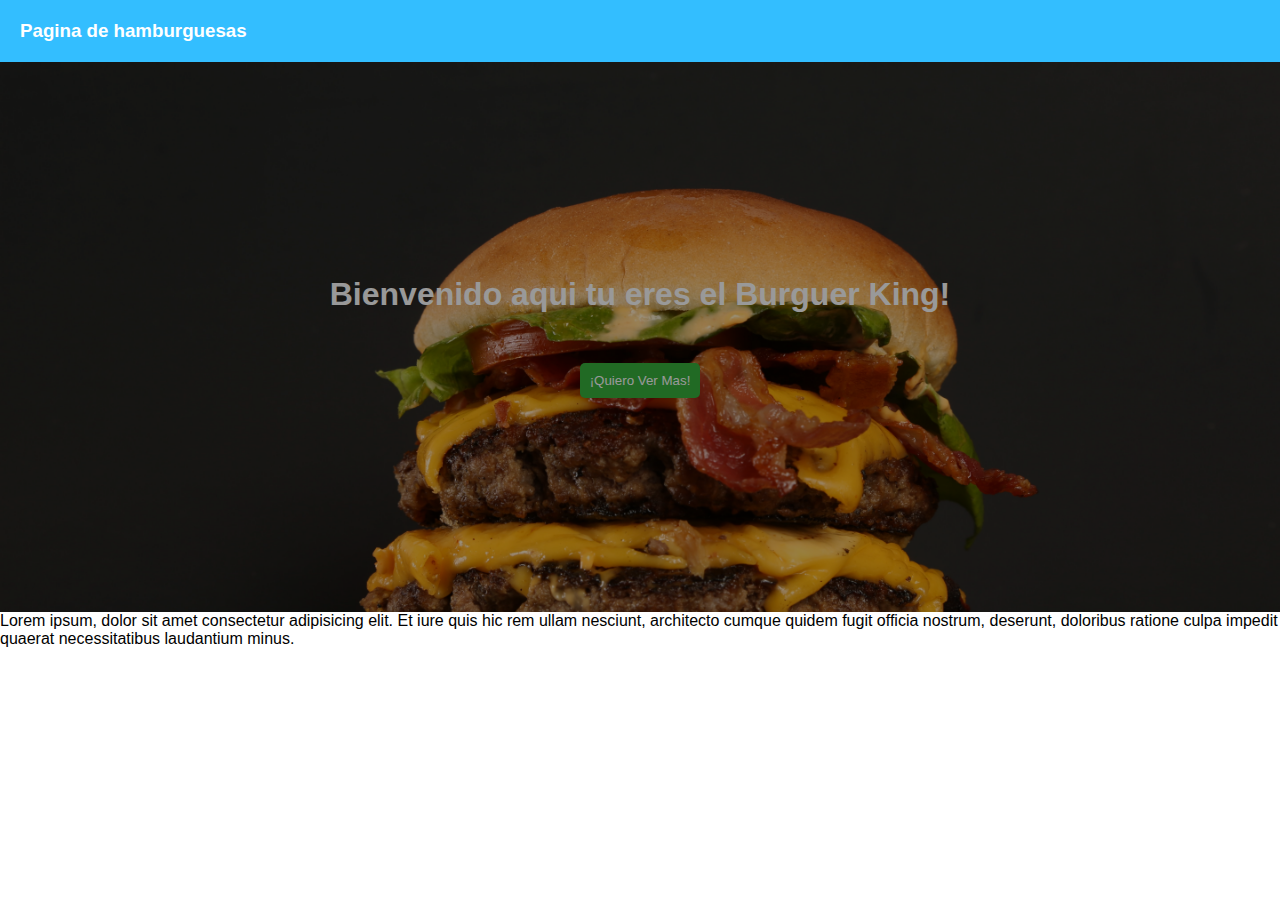
==== clase2HTML/index.html @ b6f59ca4 "[add]Asicion de la clase 2 de HTML" ====
<!DOCTYPE html>
<html lang="es">
  <head>
    <meta charset="UTF-8" />
    <meta http-equiv="X-UA-Compatible" content="IE=edge" />
    <meta name="viewport" content="width=device-width, initial-scale=1.0" />
    <title>Clase CSS</title>

    <!-- Estilos CSS -->
    <link rel="stylesheet" href="./styles/styles.css" />
  </head>
  <body>
    <!-- navBar -->
    <nav>
      <h3>Pagina de hamburguesas</h3>
    </nav>

    <!-- Header de la pagina -->
    <div class="overlay-div">
      <header class="header-container bg-header">
        <h1>Bienvenido aqui tu eres el Burguer King!</h1>
        <button class="btn-header-style">¡Quiero Ver Mas!</button>
      </header>
    </div>

    <!-- seccion informativa de la pagina -->
    <section>
      <p>
        Lorem ipsum, dolor sit amet consectetur adipisicing elit. Et iure quis
        hic rem ullam nesciunt, architecto cumque quidem fugit officia nostrum,
        deserunt, doloribus ratione culpa impedit quaerat necessitatibus
        laudantium minus.
      </p>
    </section>
  </body>
</html>
---- clase2HTML/styles/styles.css ----
/*

estructura basica de los estilos de CSS

clase/etiqueta {
    estilo_a_aplicar: propiedad_del_estilo;
}

*/

/* Estilos generales */

* {
  font-family: Arial, Helvetica, sans-serif;
  margin: 0;
  padding: 0;
}

/* NavBar Styles */
nav {
    background-color: #33beff;
    padding: 20px;
    color: #fff;
}

/* Button header styles */
.btn-header-style {
    color: #fff;
    background-color: #37b13d;
    padding: 10px;
    border: 0;
    border-radius: 5px;
    margin-top: 50px;/* espaciado arriba
    margin-bottom: ; espaciado abajo
    margin-left: ; espaciado izquierda
    margin-right: ; espaciado derecha*/ 
}

/* header container styles */
.overlay-div {
    background-color: black;
}

.header-container {
    display: flex;
    height: 550px;
    justify-content: center;
    align-items: center;
    flex-direction: column;
    color: white;
}

.bg-header {
    background-image: url("../img/burguer-header.jpg");
    background-repeat: no-repeat;
    background-size: cover;
    background-position-y: center;
    opacity: 0.6;
}
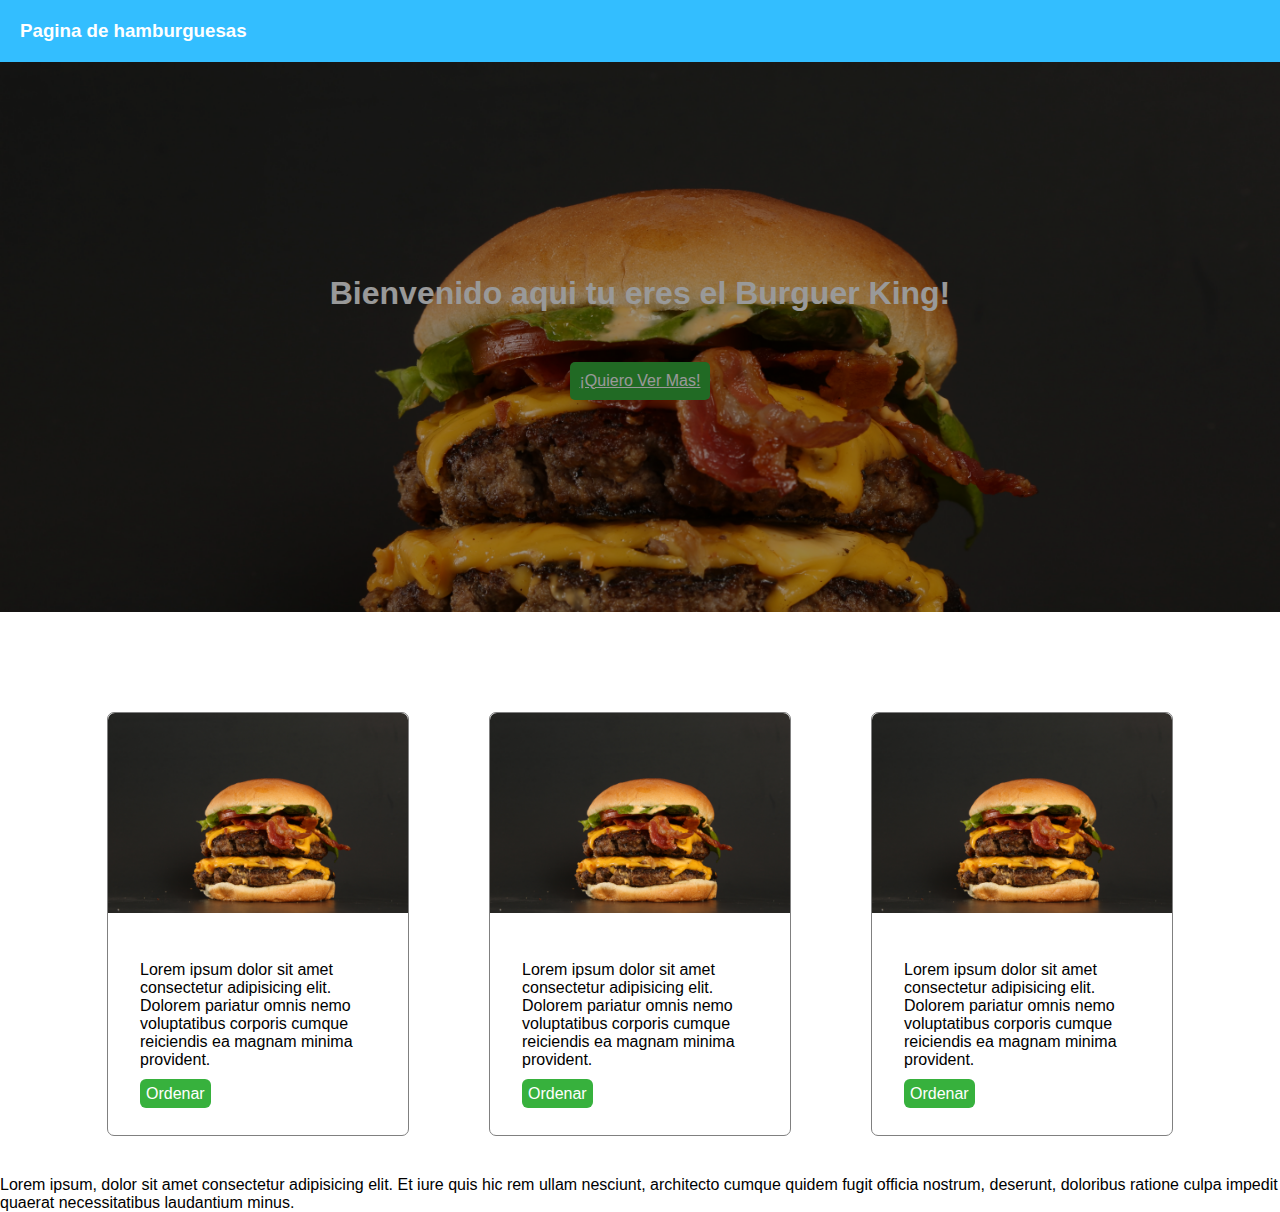
==== commit a0a91406: "[add]Cambios 13 de Julio" ====
--- a/clase2HTML/index.html
+++ b/clase2HTML/index.html
@@ -19,18 +19,60 @@
     <div class="overlay-div">
       <header class="header-container bg-header">
         <h1>Bienvenido aqui tu eres el Burguer King!</h1>
-        <button class="btn-header-style">¡Quiero Ver Mas!</button>
+        <a class="btn-header-style" href="#Objetivo">¡Quiero Ver Mas!</a>
       </header>
     </div>
 
-    <!-- seccion informativa de la pagina -->
-    <section>
-      <p>
-        Lorem ipsum, dolor sit amet consectetur adipisicing elit. Et iure quis
-        hic rem ullam nesciunt, architecto cumque quidem fugit officia nostrum,
-        deserunt, doloribus ratione culpa impedit quaerat necessitatibus
-        laudantium minus.
-      </p>
-    </section>
-  </body>
+   <!-- Portafolio -->
+   <section class="cards-section">
+    <!-- Tarjeta -->
+    <div class="card-container border-card">
+      <img class="img-size" src="./img/burguer-header.jpg" alt="" />
+      <div class="description-card">
+        <p class="text-card">
+          Lorem ipsum dolor sit amet consectetur adipisicing elit. Dolorem
+          pariatur omnis nemo voluptatibus corporis cumque reiciendis ea
+          magnam minima provident.
+        </p>
+        <a class="btn-order" href="#ordenar">Ordenar</a>
+      </div>
+    </div>
+
+    <!-- Tarjeta -->
+    <div class="card-container border-card">
+      <img class="img-size" src="./img/burguer-header.jpg" alt="" />
+      <div class="description-card">
+        <p class="text-card">
+          Lorem ipsum dolor sit amet consectetur adipisicing elit. Dolorem
+          pariatur omnis nemo voluptatibus corporis cumque reiciendis ea
+          magnam minima provident.
+        </p>
+        <a class="btn-order" href="#ordenar">Ordenar</a>
+      </div>
+    </div>
+
+    <!-- Tarjeta -->
+    <div class="card-container border-card">
+      <img class="img-size" src="./img/burguer-header.jpg" alt="" />
+      <div class="description-card">
+        <p class="text-card">
+          Lorem ipsum dolor sit amet consectetur adipisicing elit. Dolorem
+          pariatur omnis nemo voluptatibus corporis cumque reiciendis ea
+          magnam minima provident.
+        </p>
+        <a class="btn-order" href="#ordenar">Ordenar</a>
+      </div>
+    </div>
+  </section>
+
+  <!-- seccion informativa de la pagina -->
+  <section id="objetivo">
+    <p>
+      Lorem ipsum, dolor sit amet consectetur adipisicing elit. Et iure quis
+      hic rem ullam nesciunt, architecto cumque quidem fugit officia nostrum,
+      deserunt, doloribus ratione culpa impedit quaerat necessitatibus
+      laudantium minus.
+    </p>
+  </section>
+</body>
 </html>
--- a/clase2HTML/styles/styles.css
+++ b/clase2HTML/styles/styles.css
@@ -18,42 +18,93 @@
 
 /* NavBar Styles */
 nav {
-    background-color: #33beff;
-    padding: 20px;
-    color: #fff;
+  background-color: #33beff;
+  padding: 20px;
+  color: #fff;
 }
 
 /* Button header styles */
 .btn-header-style {
-    color: #fff;
-    background-color: #37b13d;
-    padding: 10px;
-    border: 0;
-    border-radius: 5px;
-    margin-top: 50px;/* espaciado arriba
+  color: #fff;
+  background-color: #37b13d;
+  padding: 10px;
+  border: 0;
+  border-radius: 5px;
+  margin-top: 50px; /* espaciado arriba
     margin-bottom: ; espaciado abajo
     margin-left: ; espaciado izquierda
-    margin-right: ; espaciado derecha*/ 
+    margin-right: ; espaciado derecha*/
 }
 
 /* header container styles */
 .overlay-div {
-    background-color: black;
+  background-color: black;
 }
 
 .header-container {
-    display: flex;
-    height: 550px;
-    justify-content: center;
-    align-items: center;
-    flex-direction: column;
-    color: white;
+  display: flex;
+  height: 550px;
+  justify-content: center;
+  align-items: center;
+  flex-direction: column;
+  color: white;
 }
 
 .bg-header {
-    background-image: url("../img/burguer-header.jpg");
-    background-repeat: no-repeat;
-    background-size: cover;
-    background-position-y: center;
-    opacity: 0.6;
+  background-image: url("../img/burguer-header.jpg");
+  background-repeat: no-repeat;
+  background-size: cover;
+  background-position-y: center;
+  opacity: 0.6;
 }
+/* seccion tarjetas */
+.img-size {
+    width: 300px;
+    border-radius: 7px 7px 0 0;
+  }
+  
+  .cards-section {
+    display: flex;
+    flex-direction: row;
+    justify-content: center;
+    margin-top: 60px;
+  }
+  
+  .card-container {
+    width: 300px;
+    display: flex;
+    flex-direction: column;
+    justify-content: center;
+    margin: 40px;
+  }
+  
+  .text-card {
+      margin-top: 16px;
+      margin-bottom: 16px;
+  }
+  
+  .btn-order {
+      width: 60px;
+      text-decoration: none;
+      background-color: #37b13d;
+      padding: 6px;
+      color: #fff;
+      border-radius: 6px;
+      margin-top: 3rem;
+      transition: all 0.6s;
+  }
+  
+  .btn-order:hover {
+      background-color: yellow;
+      color: black;
+  }
+  
+  .border-card {
+      border:  solid gray 1px;
+      border-radius: 7px;
+  }
+  
+  .description-card {
+      padding: 2rem;
+  }
+  